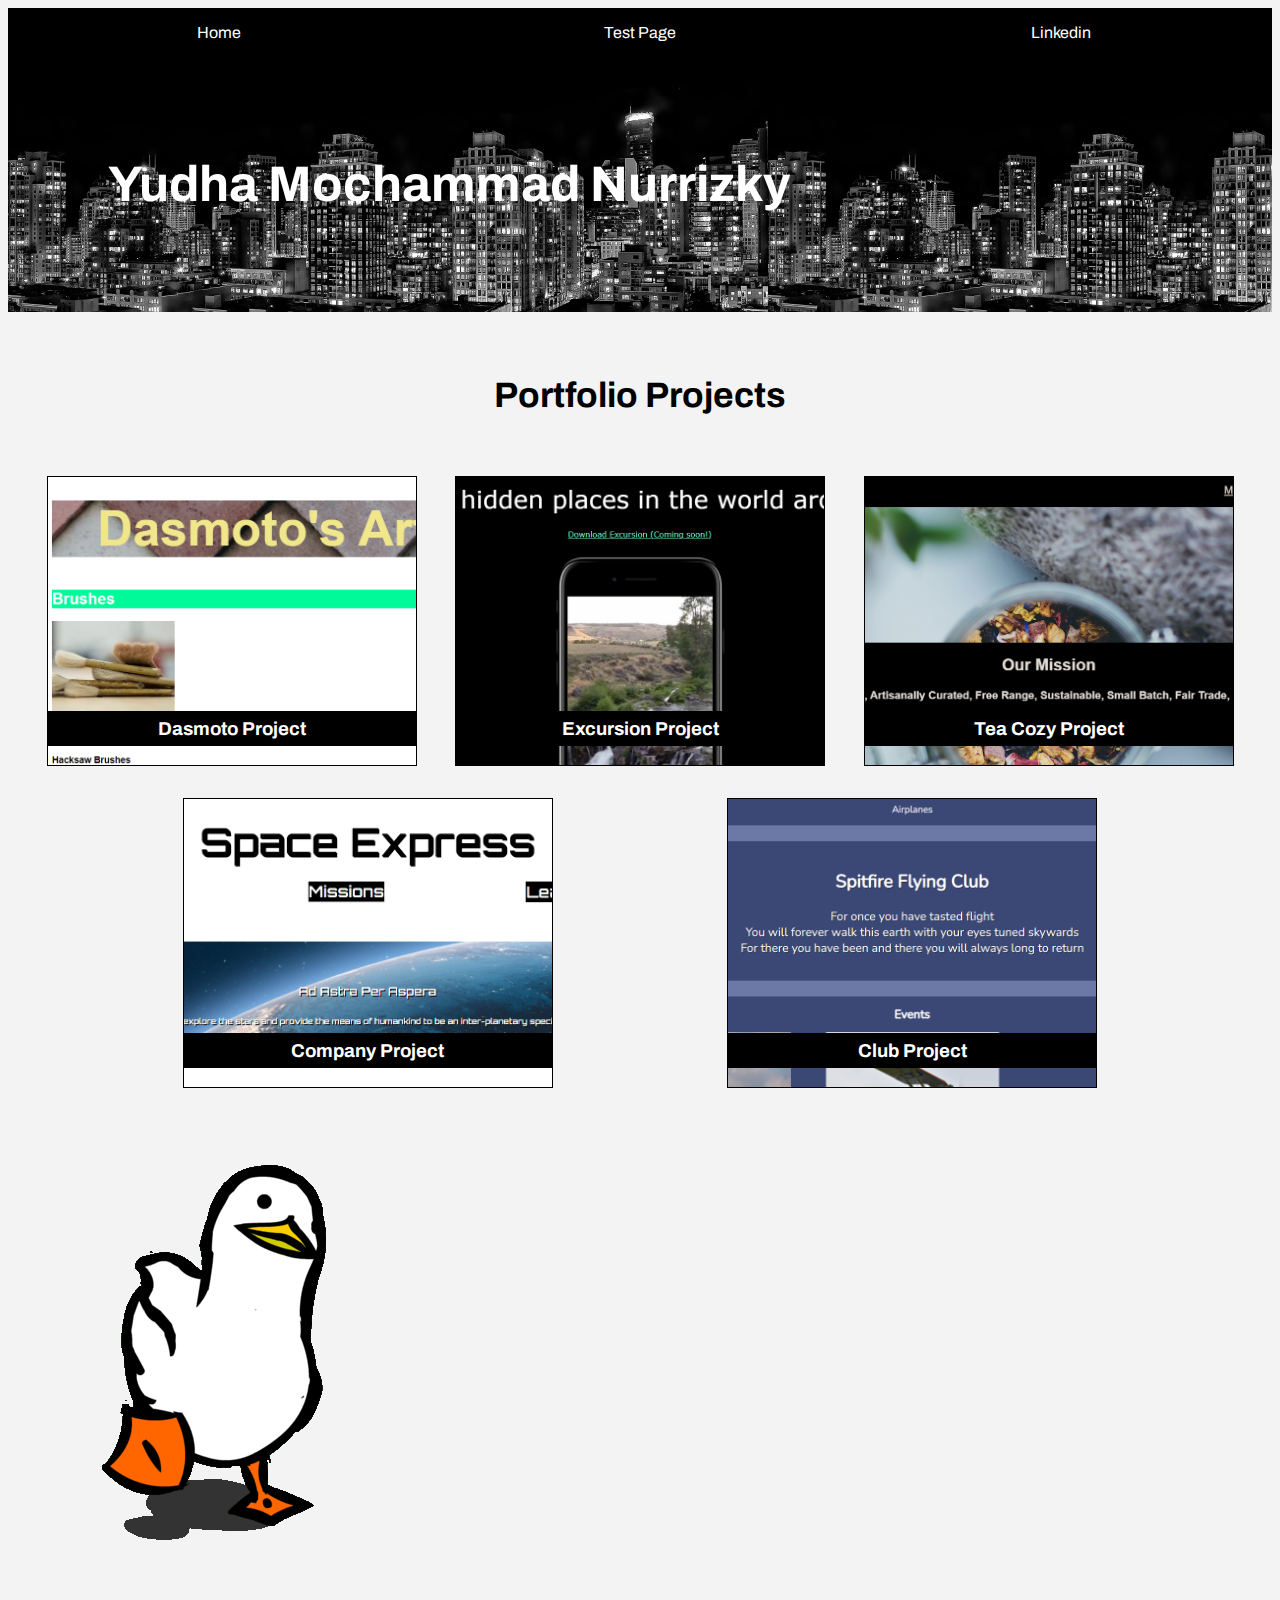
==== index.html @ c7a67f65 "resposnive screen size for porfolio" ====
<!DOCTYPE html>
<html>
  <head>
    <title>Yudha Nurrizky</title>
    <link rel="icon" href="resources/images/icon.png" type="image/icon type">
    <link href="./resources/css/index-style.css" rel="stylesheet">
    <link href="./resources/css/navbar-style.css" rel="stylesheet">
    <link href="https://fonts.googleapis.com/css2?family=Archivo&display=swap" rel="stylesheet">
    
  </head>

  <body>
    <header>
      <div class="navbar">
        <a href="index.html" class="nav-button"><p>Home</p></a>
        <a href="test.html" class="nav-button"><p>Test Page</p></a>
        <a href="https://www.linkedin.com/in/yudhanurrizky/" target="_blank" class="nav-button"><p>Linkedin</p></a>
      </div>
      <h1 class="header-name">Yudha Mochammad Nurrizky</h1>
    </header>

    <main>
      <section class="portfolio">
        <h2>Portfolio Projects</h2>
        <div class="container">
          <a href="https://yudhanurrizky.me/dasmoto-project/" target="_blank">
            <div class="card dasmoto">
              <h3>Dasmoto Project</h3>
            </div>
          </a>
          <a href="https://yudhanurrizky.me/excursion-project/" target="_blank">
            <div class="card excursion">
              <h3>Excursion Project</h3>
            </div>
          </a>
          <a href="https://yudhanurrizky.me/teacozy-project/" target="_blank">
            <div class="card tea-cozy">
              <h3>Tea Cozy Project</h3>
            </div>
          </a>
          <a href="https://yudhanurrizky.me/company-project/" target="_blank">
            <div class="card company">
              <h3>Company Project</h3>
            </div>
          </a>
          <a href="https://yudhanurrizky.me/club-project/" target="_blank">  
            <div class="card club">
              <h3>Club Project</h3>
            </div>
          </a>
        </div>
      </section>

      <img src="resources/gif/duck.gif">
    </main>
  </body>
</html>
---- resources/css/index-style.css ----
/* ALL */

body {
    font-family: 'Archivo', sans-serif;
    background-color: #F3F3F3;
}


/* BANNER */
.header-name {
    background-image: url('../images/background.jpg');
    padding: 100px;
    font-size: 50px;
    color: white;
    background-position: 0px -70px;
    margin-top: 0px;
}


/* PORTFOLIO PROJECTS */

.portfolio {
    display: flex;
    flex-direction: column;
    margin: 2.2em 0 2.2em 0;
}

.portfolio h2 {
    text-align: center;
    font-size: 2.2em;
}

.portfolio .container {
    display: flex;
    justify-content: space-evenly;
    flex-wrap: wrap;
}

.portfolio .card {
    display: flex;
    justify-content: center;
    align-items: flex-end;
    border: 1px solid black;
    height: 18em;
    width: 23em;
    margin-top: 2em;
    background-size: 180%;
    background-repeat: no-repeat;
    background-position: center;
}

.portfolio .card:hover {
    opacity: 0.5;
}

.portfolio h3 {
    background-color: black;
    color: white;
    width: 100%;
    padding: 2%;
    text-align: center;
}

.portfolio a {
    text-decoration: none;
}

.portfolio .dasmoto {
    background-image: url(../images/portfolio-sites/dasmoto.png);
    background-position: 0%;
}

.portfolio .excursion {
    background-image: url(../images/portfolio-sites/excursion.png);
}

.portfolio .tea-cozy {
    background-image: url(../images/portfolio-sites/tea-cozy.png);
}

.portfolio .company {
    background-image: url(../images/portfolio-sites/company.png);
}

.portfolio .club {
    background-image: url(../images/portfolio-sites/club.png);
}

.portfolio img {
    width: 40%;
    height: auto;
}

@media screen and (max-device-width: 480px) {
    .portfolio .container {
        flex-direction: column;
        align-items: center;
        flex-wrap: nowrap;
    }

    .portfolio .card {
        height: 35em;
        width: 40em;
    }

    .portfolio h3 {
        font-size: 2.5em;
    }
}
---- resources/css/navbar-style.css ----
/* nav {
    background-color: black;
    padding: 1px;
    margin-bottom: 0px;
}

nav ul .navlist {
    display: inline;
    padding: 8px;
}

nav ul .navlist:hover {
    background-color: white;
}

nav ul .navlist a {
    color: white;
}

nav ul .navlist a:hover {
    color: #1B1B1B;
} */

.navbar {
    display: grid;
    grid-template-columns: 1fr 1fr 1fr;
    justify-content: center;
    justify-items: stretch;
    text-align: center;
}

.nav-button {
    background-color: black;
    color: white;
    text-decoration: none;
}

.nav-button:hover {
    color: black;
    background-color: white;
}
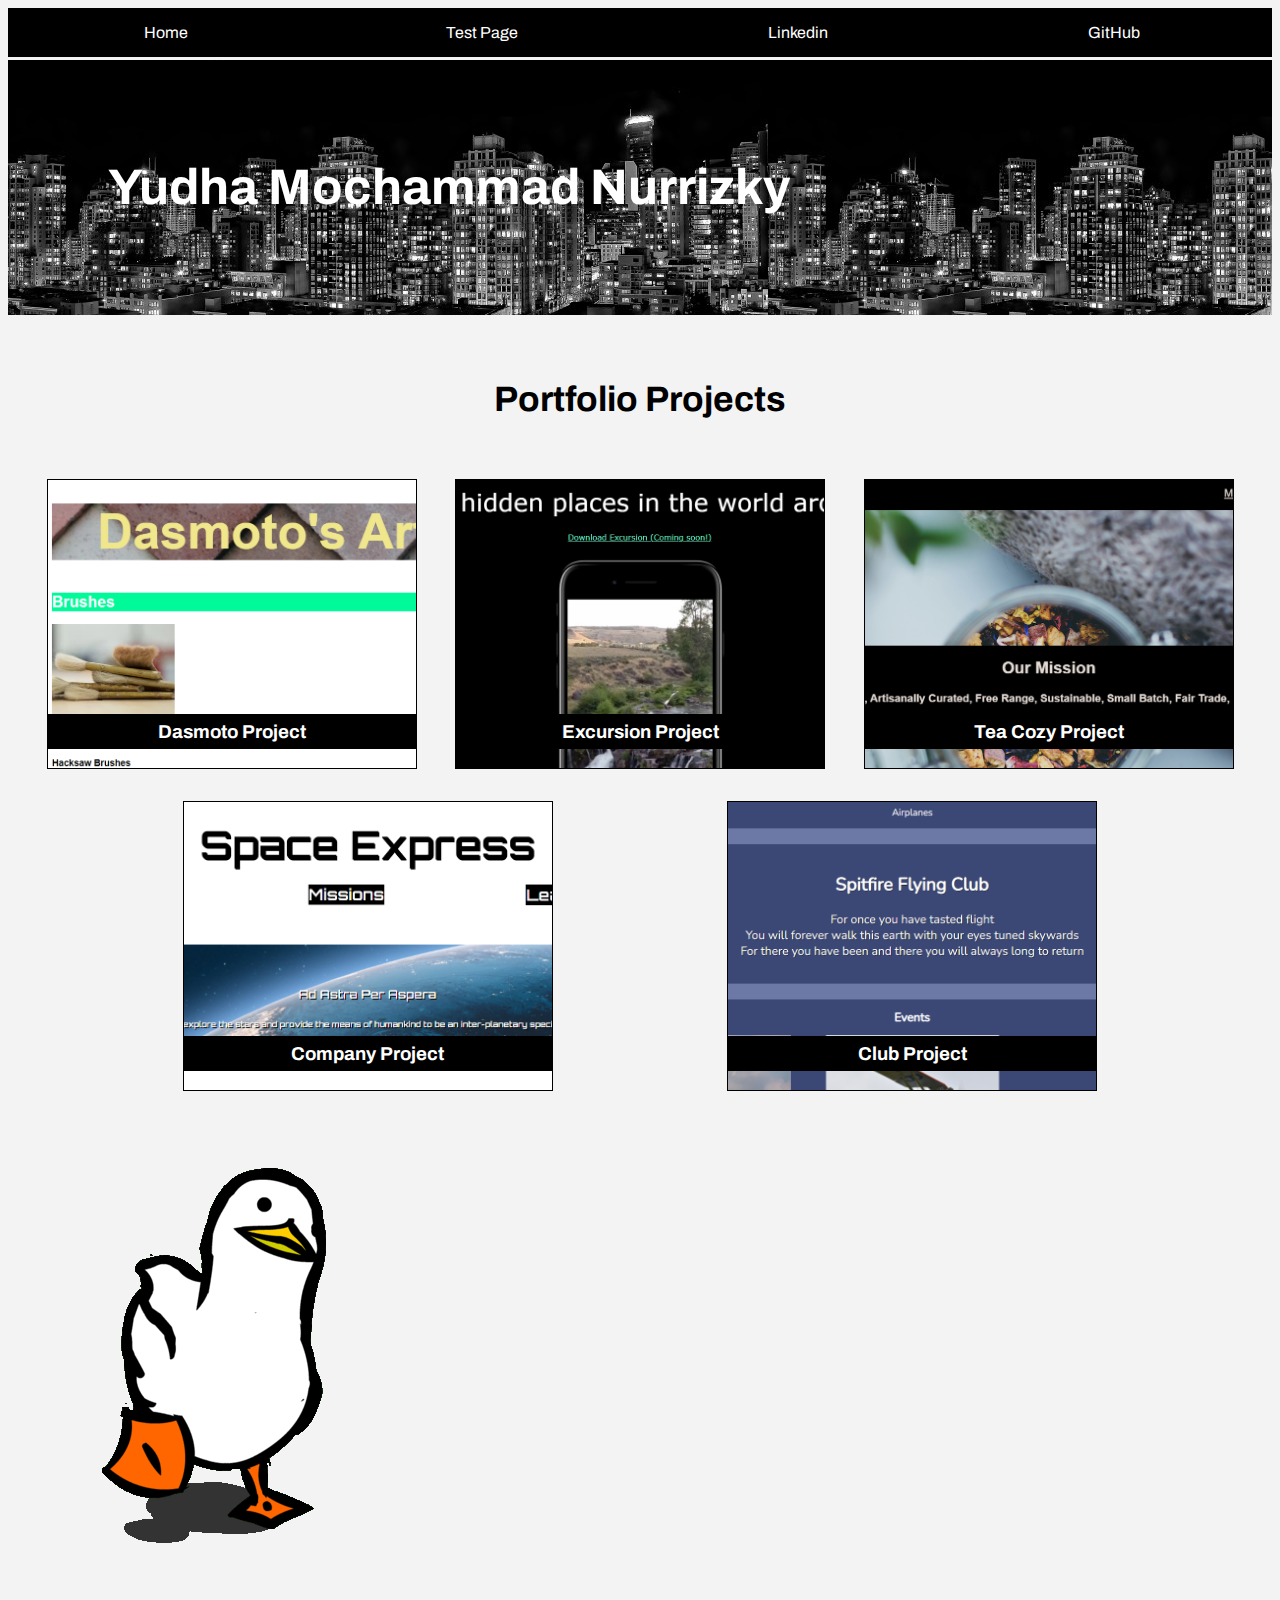
==== commit 1a8cc436: "added github to navbar" ====
--- a/index.html
+++ b/index.html
@@ -6,7 +6,6 @@
     <link href="./resources/css/index-style.css" rel="stylesheet">
     <link href="./resources/css/navbar-style.css" rel="stylesheet">
     <link href="https://fonts.googleapis.com/css2?family=Archivo&display=swap" rel="stylesheet">
-    
   </head>
 
   <body>
@@ -15,6 +14,7 @@
         <a href="index.html" class="nav-button"><p>Home</p></a>
         <a href="test.html" class="nav-button"><p>Test Page</p></a>
         <a href="https://www.linkedin.com/in/yudhanurrizky/" target="_blank" class="nav-button"><p>Linkedin</p></a>
+        <a href="https://github.com/yudhanurrizky" target="_blank" class="nav-button"><p>GitHub</p></a>
       </div>
       <h1 class="header-name">Yudha Mochammad Nurrizky</h1>
     </header>
--- a/resources/css/index-style.css
+++ b/resources/css/index-style.css
@@ -14,6 +14,12 @@
     color: white;
     background-position: 0px -70px;
     margin-top: 0px;
+}
+
+@media screen and (max-device-width: 480px) {
+    .header-name {
+        font-size: 7em;
+    }
 }
 
 
--- a/resources/css/navbar-style.css
+++ b/resources/css/navbar-style.css
@@ -1,32 +1,10 @@
-/* nav {
-    background-color: black;
-    padding: 1px;
-    margin-bottom: 0px;
-}
-
-nav ul .navlist {
-    display: inline;
-    padding: 8px;
-}
-
-nav ul .navlist:hover {
-    background-color: white;
-}
-
-nav ul .navlist a {
-    color: white;
-}
-
-nav ul .navlist a:hover {
-    color: #1B1B1B;
-} */
-
 .navbar {
     display: grid;
-    grid-template-columns: 1fr 1fr 1fr;
+    grid-template-columns: 1fr 1fr 1fr 1fr;
     justify-content: center;
     justify-items: stretch;
     text-align: center;
+    margin-bottom: 0.2em;
 }
 
 .nav-button {
@@ -38,4 +16,12 @@
 .nav-button:hover {
     color: black;
     background-color: white;
+}
+
+@media screen and (max-device-width: 480px) {
+    .navbar {
+        grid-template-columns: 1fr;
+        grid-template-rows: 1fr 1fr 1fr 1fr;
+        font-size: 2em;
+    }
 }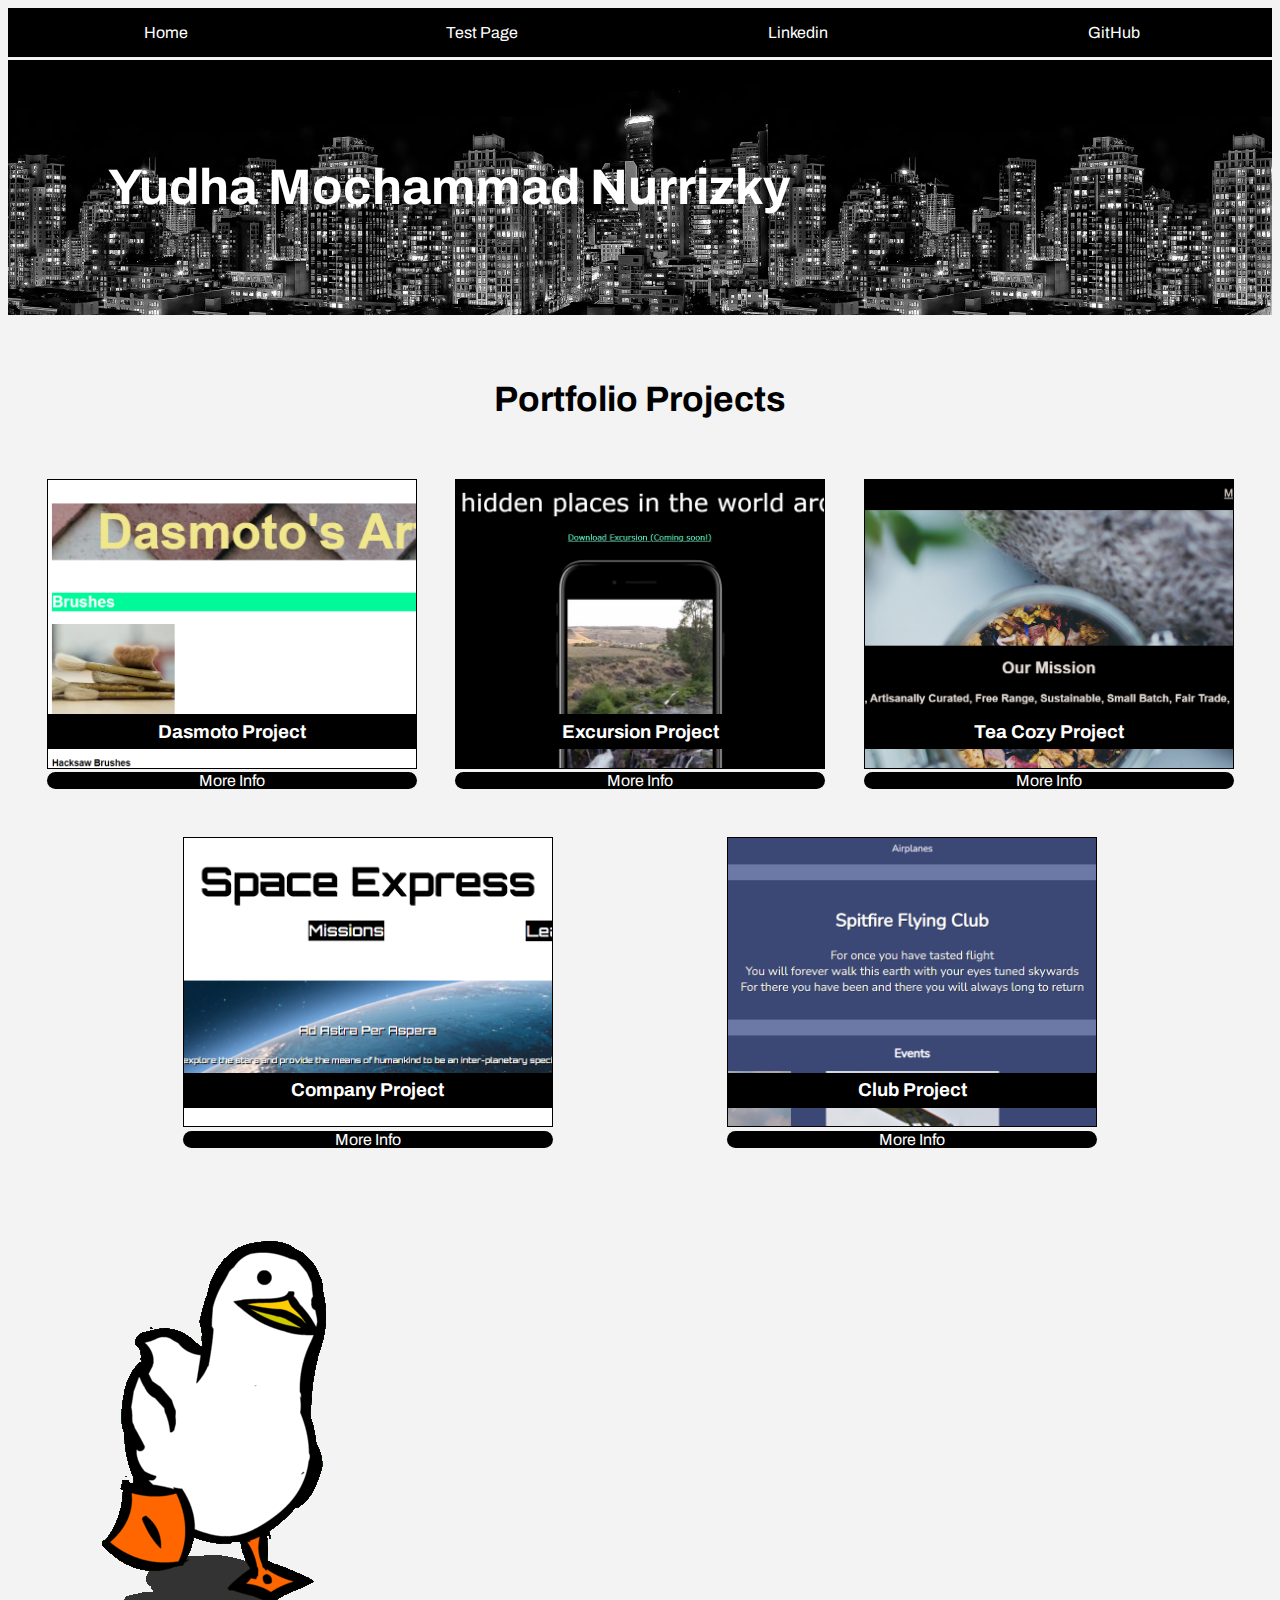
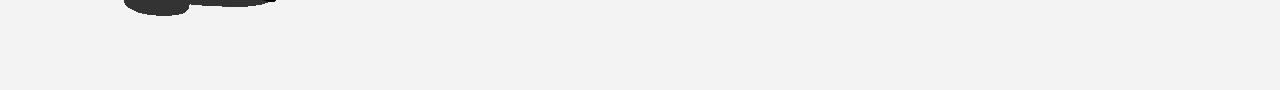
==== commit de5625d6: "added more info button" ====
--- a/index.html
+++ b/index.html
@@ -23,31 +23,46 @@
       <section class="portfolio">
         <h2>Portfolio Projects</h2>
         <div class="container">
-          <a href="https://yudhanurrizky.me/dasmoto-project/" target="_blank">
-            <div class="card dasmoto">
-              <h3>Dasmoto Project</h3>
-            </div>
-          </a>
-          <a href="https://yudhanurrizky.me/excursion-project/" target="_blank">
-            <div class="card excursion">
-              <h3>Excursion Project</h3>
-            </div>
-          </a>
-          <a href="https://yudhanurrizky.me/teacozy-project/" target="_blank">
-            <div class="card tea-cozy">
-              <h3>Tea Cozy Project</h3>
-            </div>
-          </a>
-          <a href="https://yudhanurrizky.me/company-project/" target="_blank">
-            <div class="card company">
-              <h3>Company Project</h3>
-            </div>
-          </a>
-          <a href="https://yudhanurrizky.me/club-project/" target="_blank">  
-            <div class="card club">
-              <h3>Club Project</h3>
-            </div>
-          </a>
+          <div class="card">
+            <a href="https://yudhanurrizky.me/dasmoto-project/" target="_blank">
+              <div class="pic dasmoto">
+                <h3>Dasmoto Project</h3>
+              </div>
+            </a>
+            <p>More Info</p>
+          </div>
+          <div class="card">
+            <a href="https://yudhanurrizky.me/excursion-project/" target="_blank">
+              <div class="pic excursion">
+                <h3>Excursion Project</h3>
+              </div>
+            </a>
+            <p>More Info</p>
+          </div>
+          <div class="card">
+            <a href="https://yudhanurrizky.me/teacozy-project/" target="_blank">
+              <div class="pic tea-cozy">
+                <h3>Tea Cozy Project</h3>
+              </div>
+            </a>
+            <p>More Info</p>
+          </div>
+          <div class="card">
+            <a href="https://yudhanurrizky.me/company-project/" target="_blank">
+              <div class="pic company">
+                <h3>Company Project</h3>
+              </div>
+            </a>
+            <p>More Info</p>
+          </div>
+          <div class="card">
+            <a href="https://yudhanurrizky.me/club-project/" target="_blank">  
+              <div class="pic club">
+                <h3>Club Project</h3>
+              </div>
+            </a>
+            <p>More Info</p>
+          </div>
         </div>
       </section>
 
--- a/resources/css/index-style.css
+++ b/resources/css/index-style.css
@@ -42,21 +42,24 @@
     flex-wrap: wrap;
 }
 
-.portfolio .card {
+.portfolio .pic {
     display: flex;
     justify-content: center;
     align-items: flex-end;
     border: 1px solid black;
     height: 18em;
     width: 23em;
-    margin-top: 2em;
     background-size: 180%;
     background-repeat: no-repeat;
     background-position: center;
 }
 
-.portfolio .card:hover {
+.portfolio .pic:hover {
     opacity: 0.5;
+}
+
+.portfolio .card {
+    margin-top: 2em;
 }
 
 .portfolio h3 {
@@ -69,6 +72,14 @@
 
 .portfolio a {
     text-decoration: none;
+}
+
+.portfolio p {
+    text-align: center;
+    color: white;
+    border-radius: 10px;
+    margin-top: 1%;
+    background-color: black;
 }
 
 .portfolio .dasmoto {
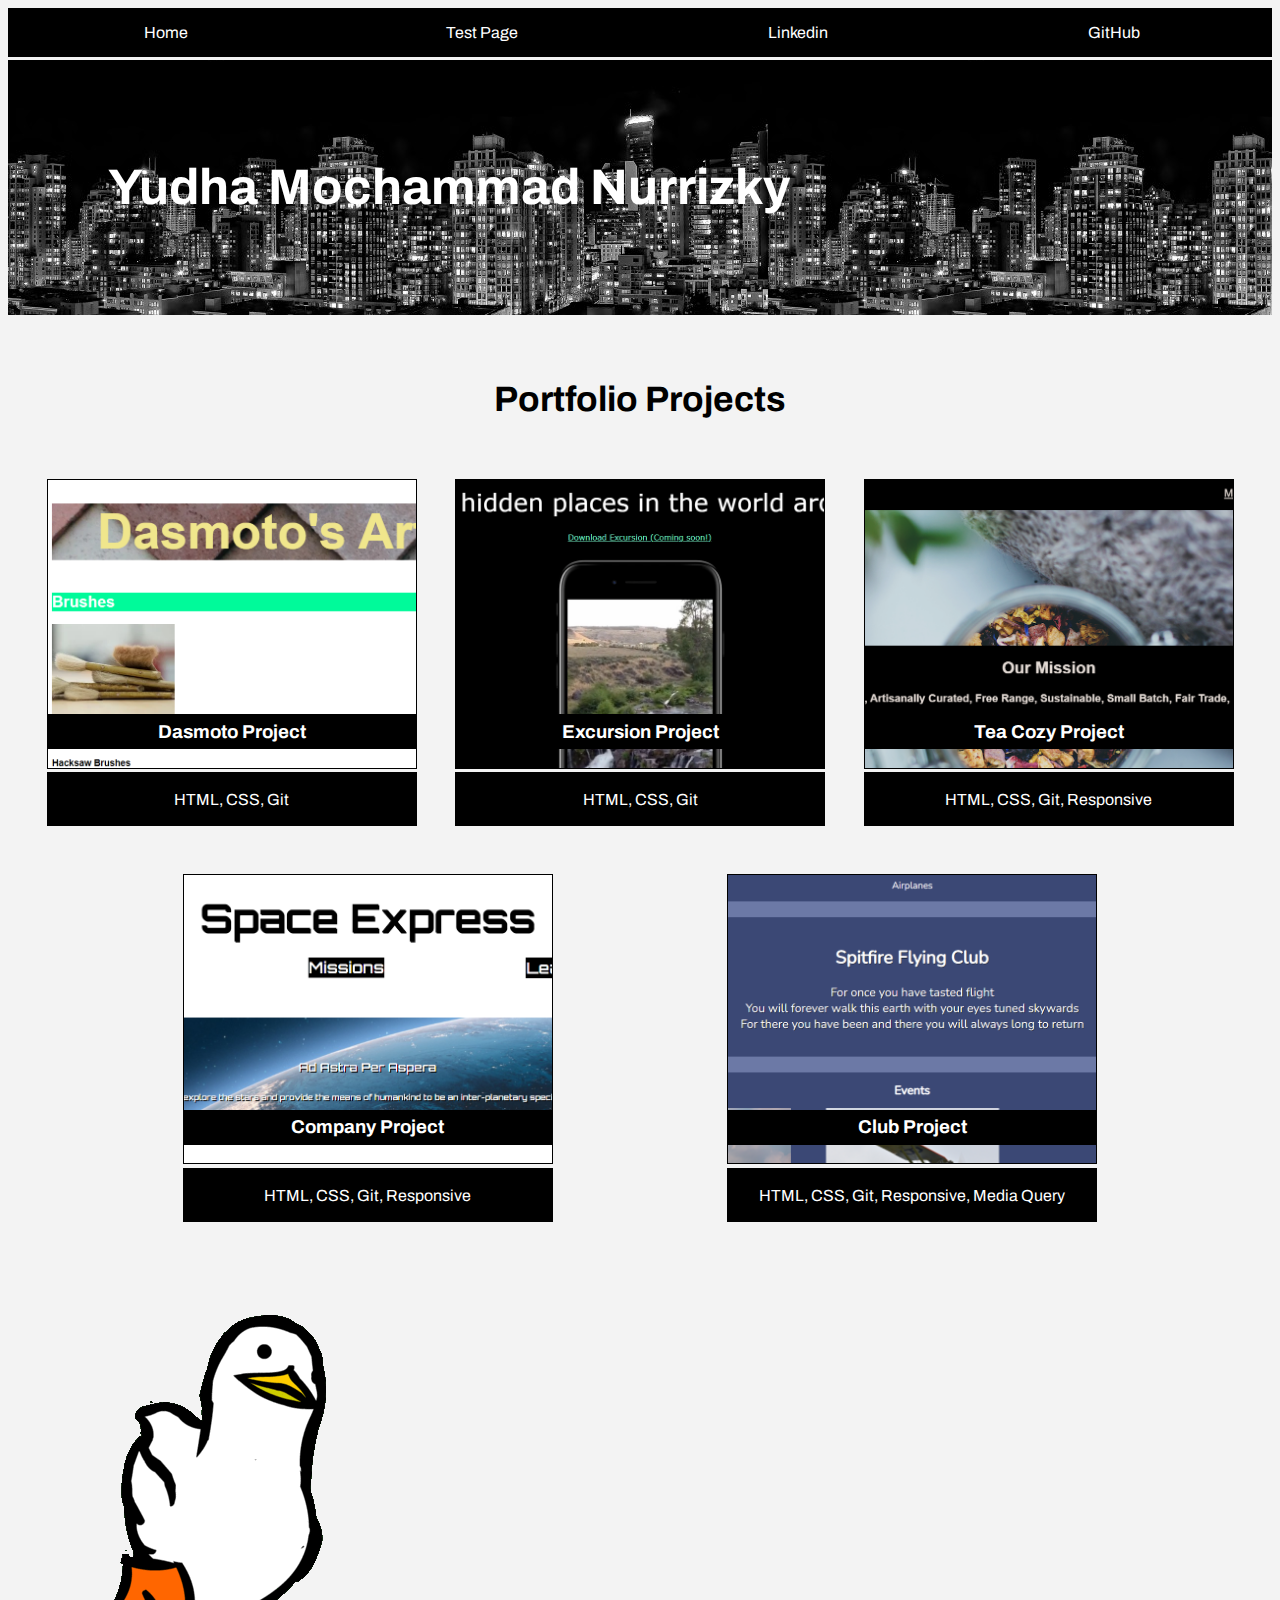
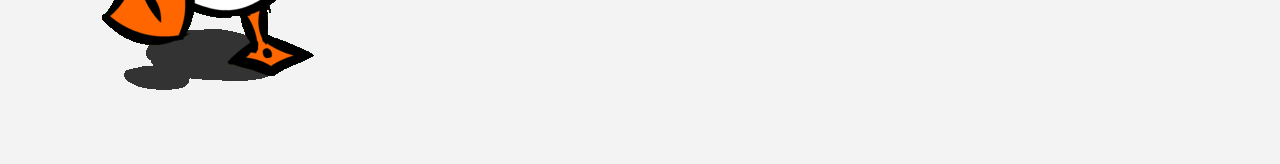
==== commit c17fb382: "- more info button removed - added description" ====
--- a/index.html
+++ b/index.html
@@ -29,7 +29,7 @@
                 <h3>Dasmoto Project</h3>
               </div>
             </a>
-            <p>More Info</p>
+            <p class="info">HTML, CSS, Git</p>
           </div>
           <div class="card">
             <a href="https://yudhanurrizky.me/excursion-project/" target="_blank">
@@ -37,7 +37,7 @@
                 <h3>Excursion Project</h3>
               </div>
             </a>
-            <p>More Info</p>
+            <p class="info">HTML, CSS, Git</p>
           </div>
           <div class="card">
             <a href="https://yudhanurrizky.me/teacozy-project/" target="_blank">
@@ -45,7 +45,7 @@
                 <h3>Tea Cozy Project</h3>
               </div>
             </a>
-            <p>More Info</p>
+            <p class="info">HTML, CSS, Git, Responsive</p>
           </div>
           <div class="card">
             <a href="https://yudhanurrizky.me/company-project/" target="_blank">
@@ -53,7 +53,7 @@
                 <h3>Company Project</h3>
               </div>
             </a>
-            <p>More Info</p>
+            <p class="info">HTML, CSS, Git, Responsive</p>
           </div>
           <div class="card">
             <a href="https://yudhanurrizky.me/club-project/" target="_blank">  
@@ -61,7 +61,7 @@
                 <h3>Club Project</h3>
               </div>
             </a>
-            <p>More Info</p>
+            <p class="info">HTML, CSS, Git, Responsive, Media Query</p>
           </div>
         </div>
       </section>
--- a/resources/css/index-style.css
+++ b/resources/css/index-style.css
@@ -74,12 +74,14 @@
     text-decoration: none;
 }
 
-.portfolio p {
+.portfolio .info {
+    background-color: black;
+    color: white;
     text-align: center;
-    color: white;
-    border-radius: 10px;
     margin-top: 1%;
-    background-color: black;
+    padding-top: 5%;
+    padding-bottom: 5%;
+    width: 100%;
 }
 
 .portfolio .dasmoto {
@@ -115,7 +117,7 @@
         flex-wrap: nowrap;
     }
 
-    .portfolio .card {
+    .portfolio .pic {
         height: 35em;
         width: 40em;
     }
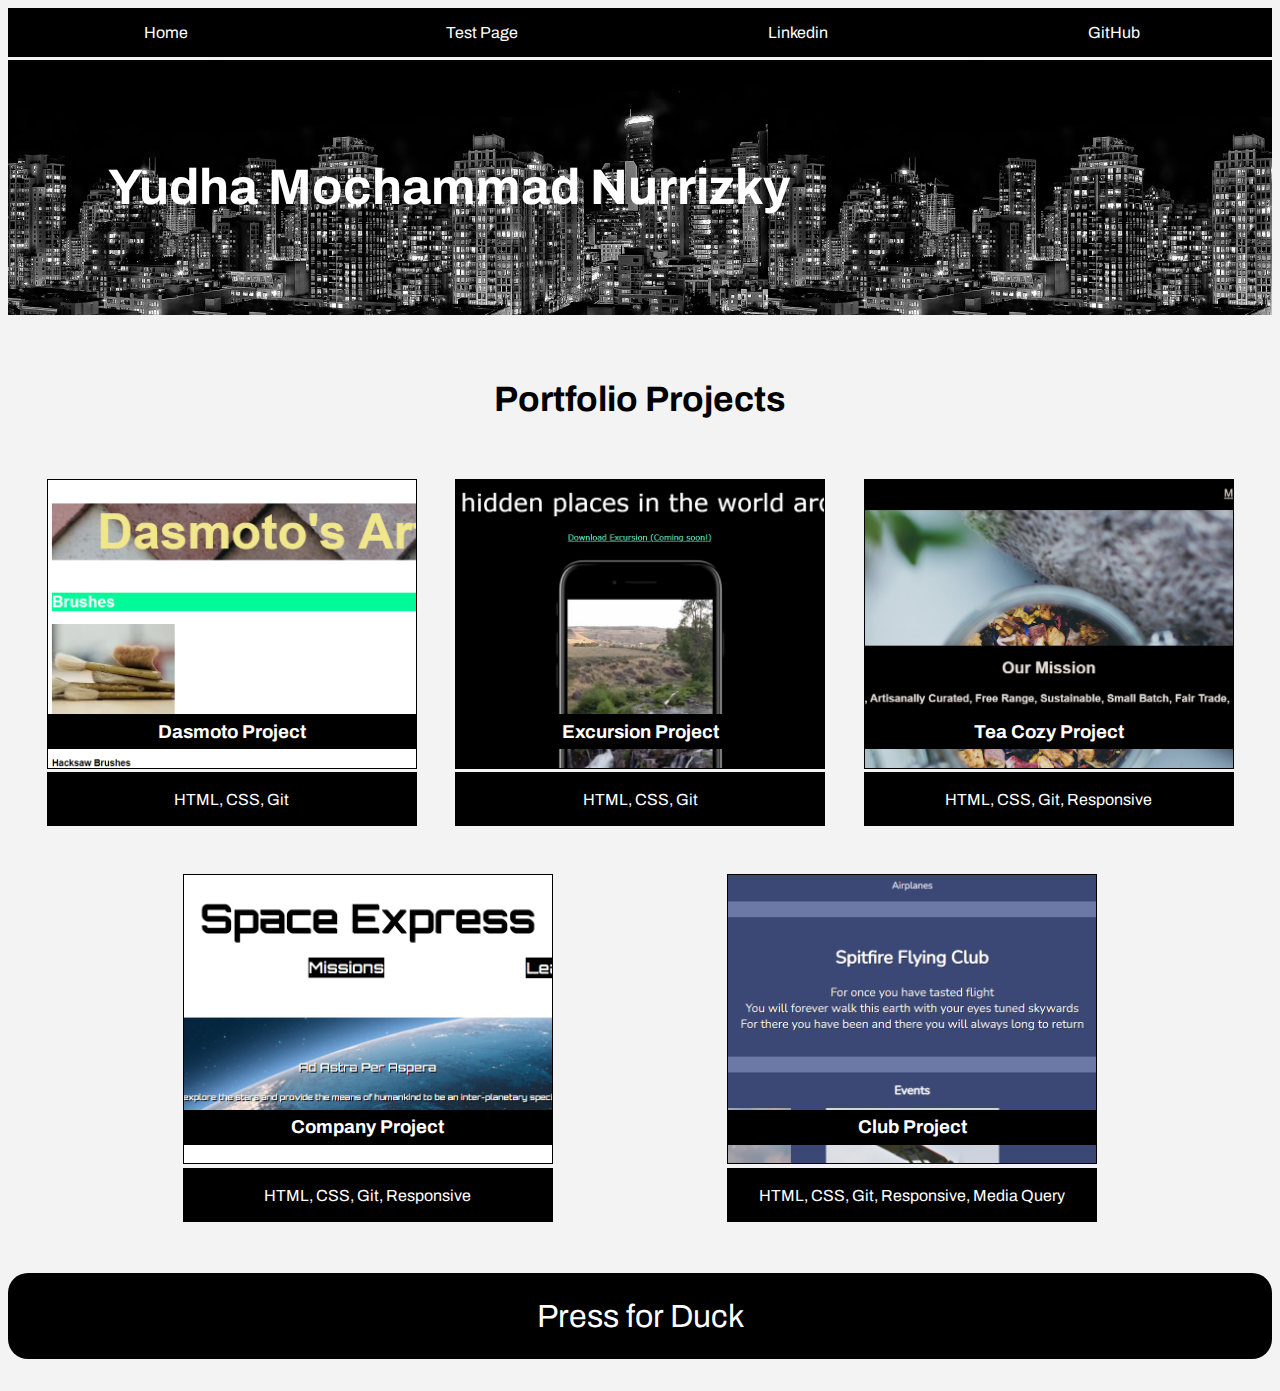
==== commit a24b0f92: "added interactive show duck button" ====
--- a/index.html
+++ b/index.html
@@ -6,6 +6,7 @@
     <link href="./resources/css/index-style.css" rel="stylesheet">
     <link href="./resources/css/navbar-style.css" rel="stylesheet">
     <link href="https://fonts.googleapis.com/css2?family=Archivo&display=swap" rel="stylesheet">
+    <script src="./javascript/index.js" defer></script>
   </head>
 
   <body>
@@ -66,7 +67,11 @@
         </div>
       </section>
 
-      <img src="resources/gif/duck.gif">
+      <section>
+        <img class="gif" id="gif" src="resources/gif/duck.gif">
+        <p class="gif-button" id="gif-button">Press for Duck</p>
+      </section>
+
     </main>
   </body>
 </html>--- a/resources/css/index-style.css
+++ b/resources/css/index-style.css
@@ -125,4 +125,19 @@
     .portfolio h3 {
         font-size: 2.5em;
     }
+}
+
+
+/* GIF */
+.gif-button {
+    background-color: black;
+    color: white;
+    text-align: center;
+    padding: 2%;
+    border-radius: 20px;
+    font-size: 2em;
+}
+
+.gif {
+    display: none;
 }